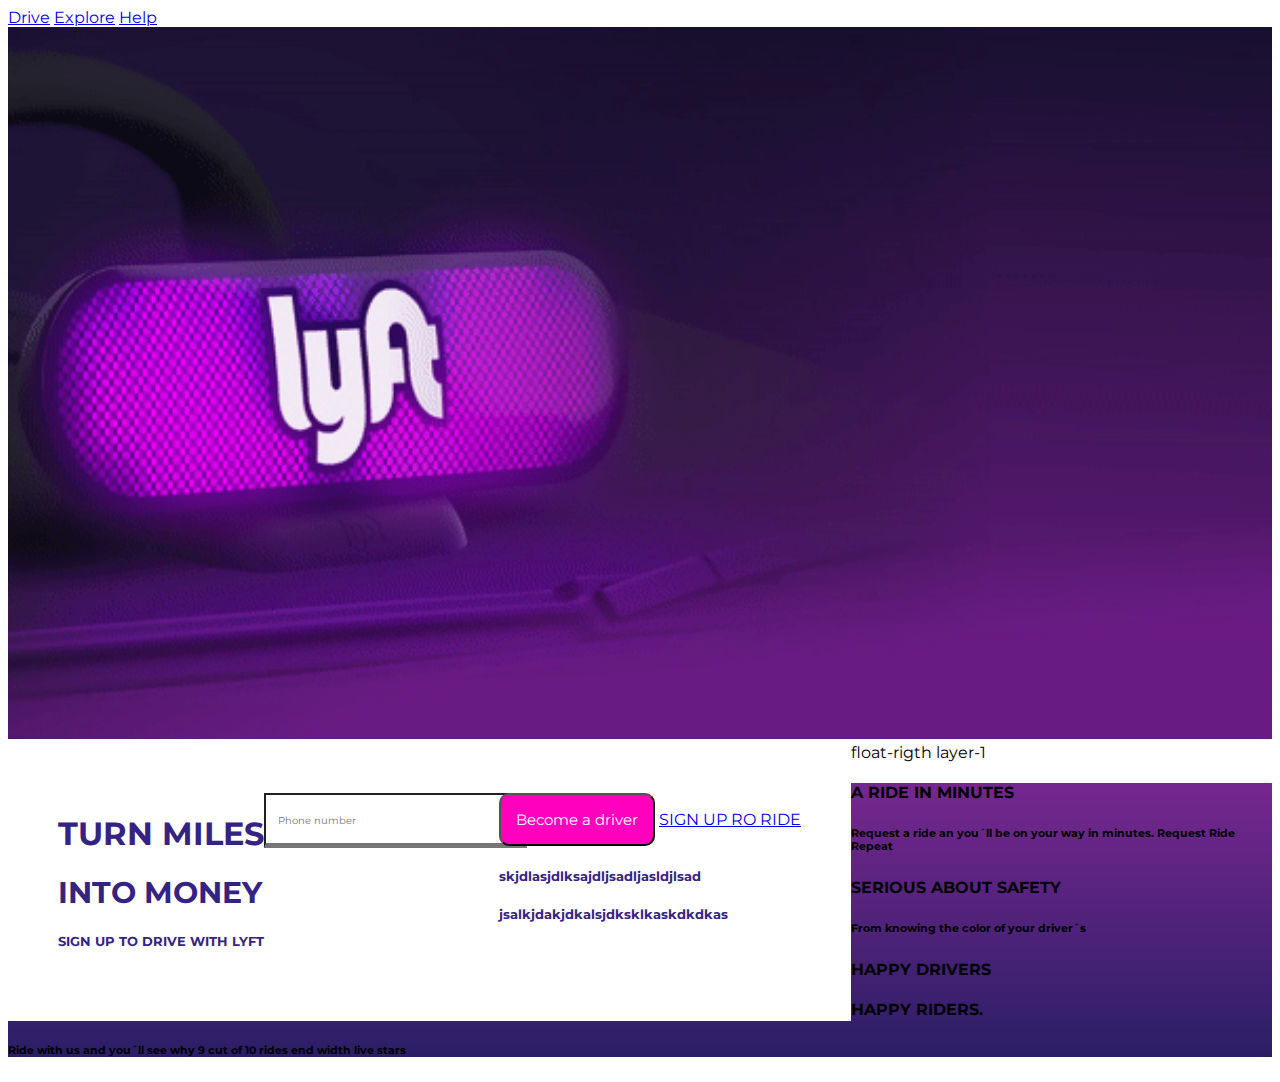
==== lyft-master/index.html @ 5fd45164 "Subiendo carpetas de ejercicios" ====
<!-- siempre tiene que haber un header? Agrega aquí la estructura HTML de tu sitio web -->
<!DOCTYPE html>
<html>
  <head>
    <meta charset="utf-8">
    <title>Lyft Master</title>
    <link rel="stylesheet" href="css/main.css">
    <link href="https://fonts.googleapis.com/css?family=Montserrat" rel="stylesheet">
  </head>

  <body>
    <header>
        <div class="">
          <a href="#">Drive</a>
          <a href="#">Explore</a>
          <a href="#">Help</a>
        </div>
    </header>
    <section id="gift-part">
          <img src="assets/images/hero.gif" alt="">
          float-rigth layer-1

    <section class="sign-up">
      <div class="blerry-color text-uppercase">
          <h1 class="m-b">turn miles</h1>
          <h1 class="m-b font-size">into money</h1>
          <h5>Sign up to drive with lyft</h5>
      </div>
    <div>
      <input type="tel" placeholder="Phone number" class="form-control brd-0" >
    </div>
    <div class="">
      <button class="buttom pink" type="submit">Become a driver</button>
      <a href="#" class="text-uppercase">Sign up ro ride</a>
    <div class="blerry-color">
      <h5>skjdlasjdlksajdljsadljasldjlsad</h5>
      <h5>jsalkjdakjdkalsjdksklkaskdkdkas</h5>
    </div>
    </div>
    </section>

    <section>
      <article class="phone-seccion">
        <h4 class="text-uppercase">a ride in minutes</h4>
        <h6>Request a ride an you´ll be on your way in minutes.
        Request Ride Repeat</h6>
        <h4 class="text-uppercase">Serious about safety</h4>
        <h6>From knowing the color of your driver´s</h6>
        <h4 class="text-uppercase">happy drivers</h4>
        <h4 class="text-uppercase">happy riders.</h4>
        <h6>Ride with us and you´ll see why 9 cut of 10 rides end width live stars</h6>
      </article>
    </section>









  </body>
</html>
---- lyft-master/css/main.css ----
/*
 * Estilos de tu proyecto
 */

 #gift-part > img{
   position: relative;
   z-index: 100%;
   background-position: 50%;
   flex: 1;
   height: 100%;
   width: 100%;
   max-width: 100%
   top: 50%;
 }
 body{
   font-family: 'Montserrat', sans-serif;
 }
 .layer-1{
   z-index: 100;
 }
.psrl{
  position: relative;
  display: block;
  background-position: center;
}
.phone-seccion{
  background: linear-gradient(#76278F, #2B1E66);
}

.font-size{
  font-size: 30px;
}
.m-b{
  margin-bottom: 0;
}
.sign-up{
  background: white;
  height: 100%;
  z-index: 100;
  display: flex;
  justify-content: flex-end;
  padding: 50px;
  float: left;


}

#sign-up > a{
  border-radius: 20px;
  padding: 30px;
}
.brd-0{
  border-bottom-width: thick;
}



.form-control {
    display: block;
    width: 100%;
    padding: .75rem;
    font-size: 1rem;
    line-height: 1.5;

}

header > img{
  padding: 10
}

.blerry-color{
  color: #352384;
}

.buttom{
  display: inline-block;
  text-align: center;
  font-family: 'Montserrat', sans-serif;
  font-size: 15px;
  white-space: nowrap;
  color: white;
  cursor: pointer;
  padding: 15px 15px;
  border-radius: 10px;
}
.input-phone{

}
.text-uppercase{
  text-transform: uppercase;
}

.pink{
  background-color: #FF00BF;
}

::placeholder{
  font-size: 10px;
  font-family: 'Montserrat', sans-serif;
}
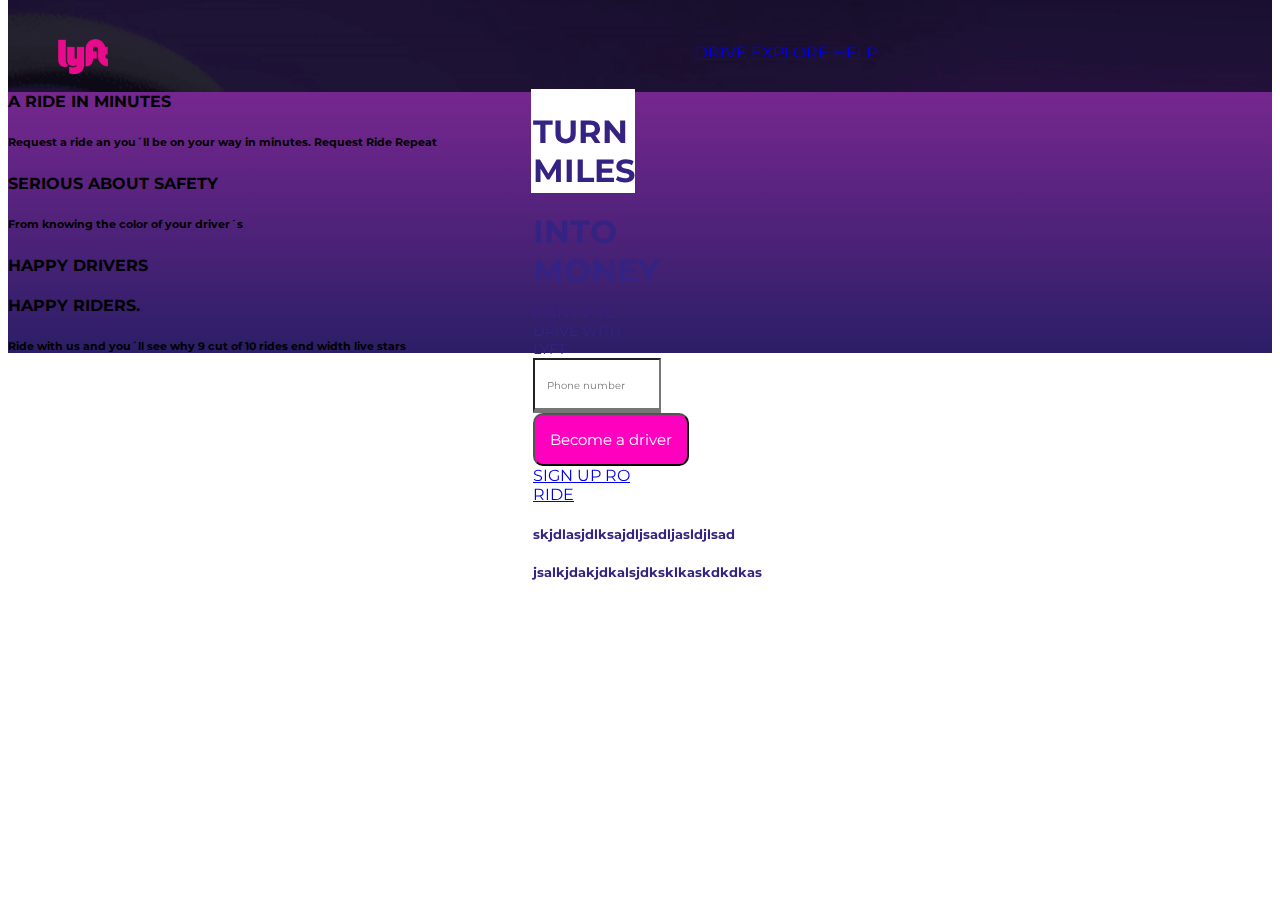
==== commit f1940bda: "subiendo actualizaciones" ====
--- a/lyft-master/index.html
+++ b/lyft-master/index.html
@@ -7,58 +7,61 @@
     <link rel="stylesheet" href="css/main.css">
     <link href="https://fonts.googleapis.com/css?family=Montserrat" rel="stylesheet">
   </head>
+  <body><!-- -->
+    <header>
 
-  <body>
-    <header>
+      <div class="float-left sin-color">
+        <img class="logo" src="assets/images/logo-pink.png" alt="">
+      </div>
+
+      <div class="float-right menu-list text-uppercase">
+          <a class="menu-item" href="#Portafolio">Drive</a>
+          <a class="menu-item" href="#Explore">Explore</a>
+          <a class="menu-item" href="#contact">Help</a>
+        </div>
+
+    </header>
+
+    <section id="sign-up"><!--Seccion donde se ingresan datos de usuario -->
+      <div class="data">
+        <div class="blerry-color text-uppercase"> <!-- -->
+              <h1 class="m-b">turn miles</h1> <!-- mr-bt creando clase margin -->
+              <h1 class="m-b font-size">into money</h1>
+              <p class="m-b text-small">Sign up to drive with lyft</p>
+        </div>
         <div class="">
-          <a href="#">Drive</a>
-          <a href="#">Explore</a>
-          <a href="#">Help</a>
+            <input type="tel" placeholder="Phone number" class="form-control brd-0 input-phone" >
         </div>
-    </header>
-    <section id="gift-part">
-          <img src="assets/images/hero.gif" alt="">
-          float-rigth layer-1
+        <div class="">
+          <button class="buttom pink" type="submit">Become a driver</button>
+          <a href="#" class="text-uppercase">Sign up ro ride</a>
+        </div>
+        <div class="blerry-color">
+          <h5>skjdlasjdlksajdljsadljasldjlsad</h5>
+          <h5>jsalkjdakjdkalsjdksklkaskdkdkas</h5>
+        </div>
+      </div>
 
-    <section class="sign-up">
-      <div class="blerry-color text-uppercase">
-          <h1 class="m-b">turn miles</h1>
-          <h1 class="m-b font-size">into money</h1>
-          <h5>Sign up to drive with lyft</h5>
+      </section>
+
+      <section>
+        <article class="phone-seccion">
+          <h4 class="text-uppercase">a ride in minutes</h4>
+          <h6>Request a ride an you´ll be on your way in minutes.
+          Request Ride Repeat</h6>
+          <h4 class="text-uppercase">Serious about safety</h4>
+          <h6>From knowing the color of your driver´s</h6>
+          <h4 class="text-uppercase">happy drivers</h4>
+          <h4 class="text-uppercase">happy riders.</h4>
+          <h6>Ride with us and you´ll see why 9 cut of 10 rides end width live stars</h6>
+        </article>
+      </section>
+
       </div>
-    <div>
-      <input type="tel" placeholder="Phone number" class="form-control brd-0" >
-    </div>
-    <div class="">
-      <button class="buttom pink" type="submit">Become a driver</button>
-      <a href="#" class="text-uppercase">Sign up ro ride</a>
-    <div class="blerry-color">
-      <h5>skjdlasjdlksajdljsadljasldjlsad</h5>
-      <h5>jsalkjdakjdkalsjdksklkaskdkdkas</h5>
-    </div>
-    </div>
-    </section>
-
-    <section>
-      <article class="phone-seccion">
-        <h4 class="text-uppercase">a ride in minutes</h4>
-        <h6>Request a ride an you´ll be on your way in minutes.
-        Request Ride Repeat</h6>
-        <h4 class="text-uppercase">Serious about safety</h4>
-        <h6>From knowing the color of your driver´s</h6>
-        <h4 class="text-uppercase">happy drivers</h4>
-        <h4 class="text-uppercase">happy riders.</h4>
-        <h6>Ride with us and you´ll see why 9 cut of 10 rides end width live stars</h6>
-      </article>
-    </section>
-
-
-
-
 
 
 
 
 
   </body>
-</html>
+</html><!-- Agrega aquí la estructura HTML de tu sitio web -->
--- a/lyft-master/css/main.css
+++ b/lyft-master/css/main.css
@@ -1,7 +1,3 @@
-/*
- * Estilos de tu proyecto
- */
-
  #gift-part > img{
    position: relative;
    z-index: 100%;
@@ -12,12 +8,79 @@
    max-width: 100%
    top: 50%;
  }
- body{
+
+ #sign-up{
+   background-image: url("../assets/images/hero.gif");
+   background-repeat: no-repeat;
+   background-size: cover;
+   background-color: white;
+ }
+
+ .data{
+      margin: -19px 5px -22px 423px;
+      position: relative;
+      background-color: white;
+      top: 100px;
+      left: 100px;
+      height: 100px;
+      width: 100px;
+      padding: 2px 2px 2px 2px;
+      background: white;
+   }
+ }
+
+ #sign-up > a{
+   border-radius: 20px;
+   padding: 30px;
+ }
+
+body{
    font-family: 'Montserrat', sans-serif;
+}
+
+header{
+  position: fixed;
+  background: #11ffee00;
+}
+
+header > img{
+  padding: 10
+}
+
+header > .menu-item{
+    color: white;
+    margin: 1px 1px 1px 1px;
+  }
+
+header > .menu-list{
+   margin: 54px 34px 38px 537px;
  }
- .layer-1{
+
+ .float-left{
+   float: left;
+ }
+
+ .float-right{
+   float: right;
+ }
+
+ .font-size{
+   font-size: 2rem;
+ }
+
+.layer-1{
    z-index: 100;
  }
+
+.logo{
+  width: 50px;
+  margin: 50px 50px 50px 50px;
+}
+
+
+.m-b{
+  margin-bottom: 0px;
+}
 .psrl{
   position: relative;
   display: block;
@@ -27,12 +90,6 @@
   background: linear-gradient(#76278F, #2B1E66);
 }
 
-.font-size{
-  font-size: 30px;
-}
-.m-b{
-  margin-bottom: 0;
-}
 .sign-up{
   background: white;
   height: 100%;
@@ -41,19 +98,17 @@
   justify-content: flex-end;
   padding: 50px;
   float: left;
+}
+
+.text-small{
+  font-size: 0.875rem;
+}
 
 
-}
 
-#sign-up > a{
-  border-radius: 20px;
-  padding: 30px;
-}
 .brd-0{
   border-bottom-width: thick;
 }
-
-
 
 .form-control {
     display: block;
@@ -62,10 +117,6 @@
     font-size: 1rem;
     line-height: 1.5;
 
-}
-
-header > img{
-  padding: 10
 }
 
 .blerry-color{
@@ -83,8 +134,13 @@
   padding: 15px 15px;
   border-radius: 10px;
 }
+
+.full-heigth{
+  height: 100%;
+}
+
 .input-phone{
-
+ outline: none;
 }
 .text-uppercase{
   text-transform: uppercase;
